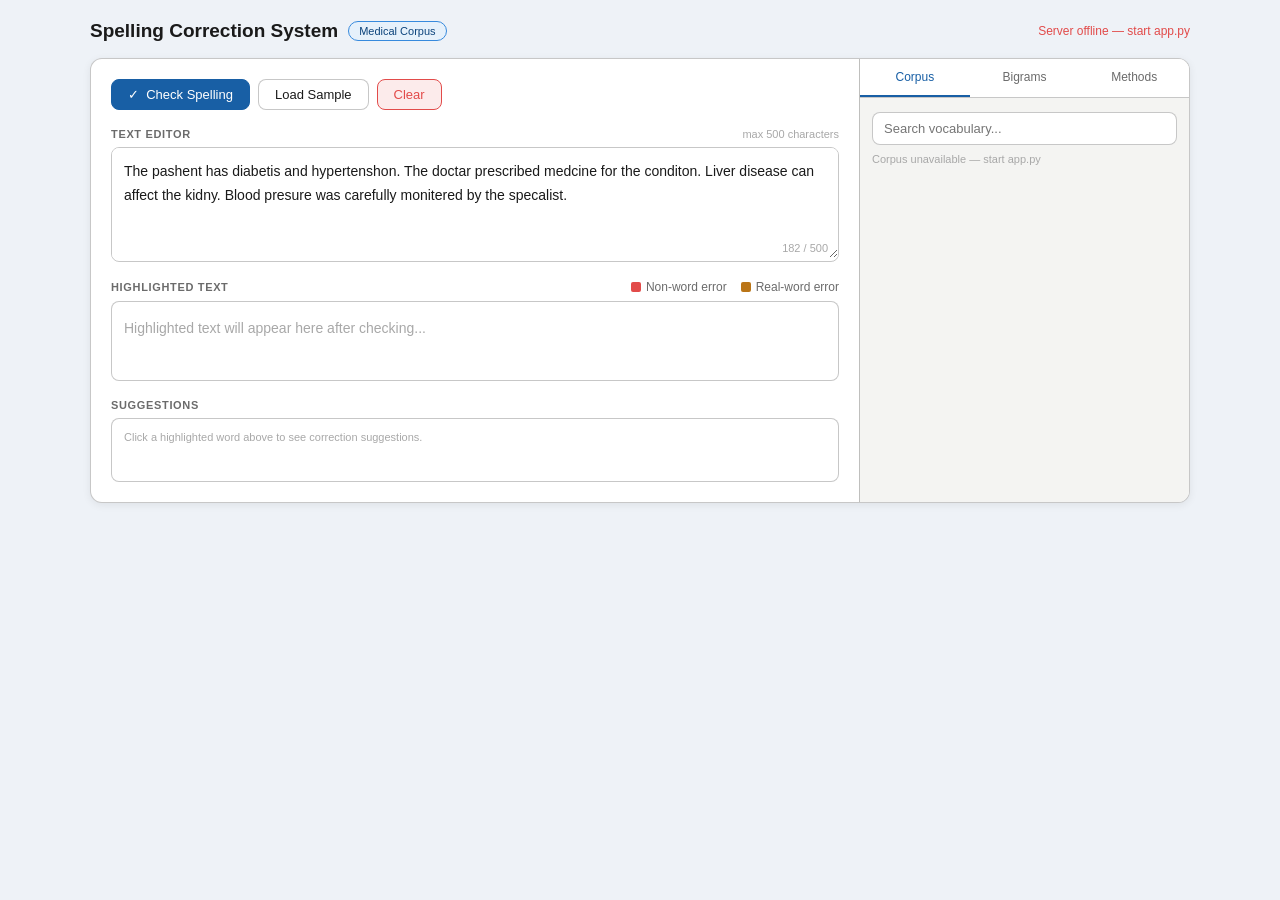
==== frontend/index.html @ 0c284ed6 "Add backend and frontend folders" ====
<!DOCTYPE html>
<html lang="en">
<head>
<meta charset="UTF-8">
<meta name="viewport" content="width=device-width, initial-scale=1.0">
<title>Probabilistic Spelling Correction System</title>
<link rel="stylesheet" href="style.css">
</head>
<body>

<header class="app-header">
  <div class="header-left">
    <h1>Spelling Correction System</h1>
    <span class="badge corpus">Medical Corpus</span>
  </div>
  <div class="header-right">
    <span class="badge" id="bertBadge" style="display:none"></span>
    <span class="badge" id="vocabBadge" style="display:none"></span>
    <span id="serverStatus" class="server-status">Connecting...</span>
  </div>
</header>

<div class="app">

  <!-- ══════════════════════ MAIN PANEL ══════════════════════ -->
  <main class="main-panel">

    <!-- Toolbar -->
    <div class="toolbar">
      <button class="btn primary" id="checkBtn" onclick="runCheck()">
        &#10003;&nbsp; Check Spelling
      </button>
      <button class="btn" onclick="loadSample()">Load Sample</button>
      <button class="btn danger" onclick="clearAll()">Clear</button>
      <span class="spinner" id="spinner" style="display:none">Analysing...</span>
    </div>

    <!-- Editor -->
    <section class="section">
      <div class="section-header">
        <span class="section-label">Text Editor</span>
        <span class="hint">max 500 characters</span>
      </div>
      <div class="editor-wrap">
        <textarea id="editor" maxlength="500"
          placeholder="Type or paste medical text here... e.g. The pashent has diabetis and hypertenshon."
          oninput="updateCount()"></textarea>
        <span class="char-count" id="charCount">0 / 500</span>
      </div>
    </section>

    <!-- Stats -->
    <div class="stats-row" id="statsRow" style="display:none">
      <div class="stat"><div class="n" id="sTotal">0</div><div class="l">total words</div></div>
      <div class="stat"><div class="n red" id="sNonword">0</div><div class="l">non-word errors</div></div>
      <div class="stat"><div class="n amber" id="sRealword">0</div><div class="l">real-word errors</div></div>
      <div class="stat"><div class="n green" id="sOk">0</div><div class="l">correct</div></div>
    </div>

    <!-- Highlighted output -->
    <section class="section">
      <div class="section-header">
        <span class="section-label">Highlighted Text</span>
        <div class="legend">
          <span class="leg"><span class="dot red"></span>Non-word error</span>
          <span class="leg"><span class="dot amber"></span>Real-word error</span>
        </div>
      </div>
      <div class="highlight-view" id="highlighted">
        <span class="placeholder">Highlighted text will appear here after checking...</span>
      </div>
    </section>

    <!-- Suggestions -->
    <section class="section">
      <div class="section-header">
        <span class="section-label">Suggestions</span>
        <span id="activeWordLabel" class="active-label"></span>
      </div>
      <div class="suggestion-box" id="suggestionBox">
        <p class="hint">Click a highlighted word above to see correction suggestions.</p>
      </div>
    </section>

  </main>

  <!-- ══════════════════════ SIDE PANEL ══════════════════════ -->
  <aside class="side-panel">
    <div class="side-tabs">
      <button class="tab active" id="tab-corpus"  onclick="switchTab('corpus')">Corpus</button>
      <button class="tab"        id="tab-bigrams" onclick="switchTab('bigrams')">Bigrams</button>
      <button class="tab"        id="tab-methods" onclick="switchTab('methods')">Methods</button>
    </div>

    <!-- Corpus Words -->
    <div class="side-content" id="side-corpus">
      <input class="search-input" id="wordSearch" type="text"
        placeholder="Search vocabulary..." oninput="filterWords(this.value)">
      <div class="count-label" id="wordCountLabel">Loading...</div>
      <ul class="word-list" id="wordList"></ul>
      <button class="btn load-more" id="wordLoadMore" onclick="loadMoreWords()" style="display:none">
        Load more
      </button>
    </div>

    <!-- Bigrams -->
    <div class="side-content" id="side-bigrams" style="display:none">
      <input class="search-input" id="bigramSearch" type="text"
        placeholder="Filter bigrams..." oninput="filterBigrams(this.value)">
      <div class="count-label" id="bigramCountLabel">Loading...</div>
      <div class="bigram-list" id="bigramList"></div>
    </div>

    <!-- Methods -->
    <div class="side-content" id="side-methods" style="display:none">
      <div class="method-card">
        <h3>Non-word Detection</h3>
        <p>Words absent from the corpus vocabulary are flagged. SymSpell generates candidates in O(1) using a pre-computed delete-neighbourhood index.</p>
      </div>
      <div class="method-card">
        <h3>Real-word Detection</h3>
        <p>Context-sensitive errors are detected by BERT (bert-base-uncased). If the masked log-probability of the word is low and a confusable alternative scores higher, the word is flagged.</p>
      </div>
      <div class="method-card">
        <h3>BERT (Masked LM)</h3>
        <p>The word is replaced with <code>[MASK]</code> and BERT predicts the most likely token. This gives true bidirectional context — far beyond what bigrams can capture.</p>
      </div>
      <div class="method-card">
        <h3>SymSpell</h3>
        <p>Pre-computes all deletes within edit distance 2 at load time. Lookup is O(1) average vs O(n·|vocab|) for brute-force Levenshtein.</p>
      </div>
      <div class="method-card">
        <h3>Minimum Edit Distance</h3>
        <p>Levenshtein distance (insertions, deletions, substitutions) annotates every suggestion chip so users see exactly how far the correction is from the original word.</p>
      </div>
      <div class="method-card">
        <h3>Noisy Channel Model</h3>
        <p>Final score = log P(candidate) + 0.5 × bigram score + 1.0 × BERT score. Combines corpus prior with contextual evidence.</p>
      </div>
      <div class="method-card">
        <h3>Bigram Language Model</h3>
        <p>Add-k smoothed bigram counts from the corpus serve as a fast fallback when BERT is unavailable, and as an additional signal during re-ranking.</p>
      </div>
      <div class="method-card">
        <h3>Corpus</h3>
        <p>Medical science domain — Gray's Anatomy, Merck Manual, Materia Medica, and supplementary NLTK corpora — totalling 100 000+ word tokens.</p>
      </div>
    </div>
  </aside>

</div><!-- .app -->

<script src="app.js"></script>
</body>
</html>
---- frontend/style.css ----
/* ============================================================
   Spelling Correction System — Stylesheet
   ============================================================ */

*, *::before, *::after { box-sizing: border-box; margin: 0; padding: 0; }

:root {
  --accent:       #185FA5;
  --accent-lt:    #E6F1FB;
  --accent-dk:    #0C447C;
  --accent-mid:   #378ADD;
  --red:          #E24B4A;
  --red-lt:       #FCEBEB;
  --red-hv:       #F7C1C1;
  --amber:        #BA7517;
  --amber-lt:     #FAEEDA;
  --amber-hv:     #FAC775;
  --green:        #3B6D11;
  --green-lt:     #EAF3DE;
  --bg:           #ffffff;
  --bg2:          #f4f4f2;
  --bg3:          #eef2f7;
  --text:         #1a1a1a;
  --muted:        #6b6b6b;
  --faint:        #a8a8a8;
  --border:       rgba(0,0,0,0.13);
  --border-md:    rgba(0,0,0,0.22);
  --r-sm:         6px;
  --r-md:         8px;
  --r-lg:         12px;
}

body {
  font-family: -apple-system, BlinkMacSystemFont, "Segoe UI", Roboto, sans-serif;
  font-size: 14px;
  color: var(--text);
  background: var(--bg3);
  min-height: 100vh;
  padding: 20px 16px 40px;
}

/* ── Header ── */
.app-header {
  display: flex;
  align-items: center;
  justify-content: space-between;
  flex-wrap: wrap;
  gap: 10px;
  max-width: 1100px;
  margin: 0 auto 16px;
}

.header-left { display: flex; align-items: center; gap: 10px; }
.header-right { display: flex; align-items: center; gap: 8px; }

.app-header h1 { font-size: 19px; font-weight: 600; }

.badge {
  font-size: 11px;
  font-weight: 500;
  padding: 3px 10px;
  border-radius: 20px;
  border: 0.5px solid transparent;
}
.badge.corpus {
  background: var(--accent-lt);
  color: var(--accent-dk);
  border-color: var(--accent-mid);
}
.badge.bert-on  { background: var(--green-lt);  color: var(--green);  border-color: var(--green); }
.badge.bert-off { background: var(--amber-lt);  color: var(--amber);  border-color: var(--amber); }
.badge.vocab    { background: var(--bg2);        color: var(--muted);  border-color: var(--border-md); }

.server-status { font-size: 12px; color: var(--muted); }
.server-status.ok  { color: var(--green); }
.server-status.err { color: var(--red); }

/* ── App Grid ── */
.app {
  display: grid;
  grid-template-columns: 1fr 330px;
  max-width: 1100px;
  margin: 0 auto;
  border: 0.5px solid var(--border-md);
  border-radius: var(--r-lg);
  overflow: hidden;
  background: var(--bg);
  box-shadow: 0 2px 8px rgba(0,0,0,0.07);
}

/* ── Main Panel ── */
.main-panel {
  padding: 20px;
  display: flex;
  flex-direction: column;
  gap: 18px;
}

/* ── Toolbar ── */
.toolbar { display: flex; align-items: center; gap: 8px; flex-wrap: wrap; }

.btn {
  padding: 7px 16px;
  border-radius: var(--r-md);
  border: 0.5px solid var(--border-md);
  background: var(--bg);
  color: var(--text);
  font-size: 13px;
  font-weight: 500;
  cursor: pointer;
  transition: background 0.12s, transform 0.08s;
}
.btn:hover  { background: var(--bg2); }
.btn:active { transform: scale(0.97); }
.btn.primary { background: var(--accent); color: #fff; border-color: var(--accent); }
.btn.primary:hover { background: var(--accent-dk); }
.btn.danger  { background: var(--red-lt); color: var(--red); border-color: var(--red); }
.btn.danger:hover { background: var(--red-hv); }
.btn.load-more { width: 100%; margin-top: 8px; background: var(--bg2); font-size: 12px; padding: 6px; }

.spinner { font-size: 12px; color: var(--muted); font-style: italic; }

/* ── Section ── */
.section { display: flex; flex-direction: column; gap: 7px; }
.section-header {
  display: flex; justify-content: space-between; align-items: center;
  flex-wrap: wrap; gap: 6px;
}
.section-label {
  font-size: 11px; font-weight: 600; color: var(--muted);
  text-transform: uppercase; letter-spacing: 0.06em;
}
.hint { font-size: 11px; color: var(--faint); }

/* ── Editor ── */
.editor-wrap {
  position: relative;
  border: 0.5px solid var(--border-md);
  border-radius: var(--r-md);
  overflow: hidden;
}
#editor {
  width: 100%;
  min-height: 110px;
  max-height: 140px;
  padding: 12px 12px 28px;
  font-size: 14px;
  line-height: 1.7;
  resize: vertical;
  border: none;
  outline: none;
  background: var(--bg);
  color: var(--text);
  font-family: inherit;
}
#editor:focus { box-shadow: 0 0 0 2px var(--accent-mid) inset; }
.char-count {
  position: absolute; bottom: 7px; right: 10px;
  font-size: 11px; color: var(--faint); pointer-events: none;
}
.char-count.warn { color: var(--red); }

/* ── Stats ── */
.stats-row { display: grid; grid-template-columns: repeat(4,1fr); gap: 10px; }
.stat {
  background: var(--bg2);
  border-radius: var(--r-md);
  padding: 10px 12px;
  text-align: center;
}
.stat .n { font-size: 24px; font-weight: 600; line-height: 1.2; }
.stat .l { font-size: 11px; color: var(--muted); margin-top: 3px; }
.n.red   { color: var(--red); }
.n.amber { color: var(--amber); }
.n.green { color: var(--green); }

/* ── Highlighted View ── */
.highlight-view {
  border: 0.5px solid var(--border-md);
  border-radius: var(--r-md);
  padding: 12px;
  min-height: 80px;
  line-height: 2.1;
  font-size: 14px;
  background: var(--bg);
  word-break: break-word;
}
.placeholder { color: var(--faint); }

.err-nonword {
  background: var(--red-lt);
  border-bottom: 2px solid var(--red);
  border-radius: 3px;
  cursor: pointer;
  padding: 1px 3px;
  transition: background 0.1s;
}
.err-nonword:hover { background: var(--red-hv); }

.err-realword {
  background: var(--amber-lt);
  border-bottom: 2px solid var(--amber);
  border-radius: 3px;
  cursor: pointer;
  padding: 1px 3px;
  transition: background 0.1s;
}
.err-realword:hover { background: var(--amber-hv); }

/* ── Legend ── */
.legend { display: flex; gap: 14px; font-size: 12px; color: var(--muted); align-items: center; }
.leg { display: flex; align-items: center; gap: 5px; }
.dot { width: 10px; height: 10px; border-radius: 2px; flex-shrink: 0; }
.dot.red   { background: var(--red); }
.dot.amber { background: var(--amber); }

/* ── Suggestion Box ── */
.suggestion-box {
  border: 0.5px solid var(--border-md);
  border-radius: var(--r-md);
  padding: 12px;
  min-height: 64px;
  background: var(--bg);
}
.sugg-list { display: flex; flex-wrap: wrap; gap: 8px; margin-top: 10px; }
.sugg-chip {
  display: inline-flex;
  align-items: center;
  gap: 6px;
  padding: 5px 12px;
  border-radius: 20px;
  border: 0.5px solid var(--border-md);
  font-size: 13px;
  cursor: pointer;
  background: var(--accent-lt);
  color: var(--accent-dk);
  transition: background 0.1s;
}
.sugg-chip:hover { background: #B5D4F4; }
.sugg-chip .meta {
  font-size: 10px;
  color: var(--accent);
  font-weight: 600;
  border-left: 1px solid var(--accent-mid);
  padding-left: 6px;
}
.active-label { font-size: 12px; color: var(--muted); }
.err-tag {
  display: inline-block;
  font-size: 10px; font-weight: 500;
  padding: 1px 6px; border-radius: 3px; margin-left: 5px;
  vertical-align: middle;
}
.tag-nw { background: var(--red-lt);   color: var(--red); }
.tag-rw { background: var(--amber-lt); color: var(--amber); }

/* ── Side Panel ── */
.side-panel {
  background: var(--bg2);
  border-left: 0.5px solid var(--border-md);
  display: flex;
  flex-direction: column;
  overflow: hidden;
}
.side-tabs {
  display: flex;
  border-bottom: 0.5px solid var(--border-md);
  background: var(--bg);
}
.tab {
  flex: 1; padding: 11px 6px;
  text-align: center; font-size: 12px; font-weight: 500;
  cursor: pointer; color: var(--muted);
  border: none; border-bottom: 2px solid transparent;
  background: none; transition: color 0.12s, border-color 0.12s;
}
.tab:hover:not(.active) { color: var(--text); }
.tab.active { color: var(--accent); border-bottom-color: var(--accent); }

.side-content {
  flex: 1; overflow-y: auto;
  padding: 14px 12px;
  display: flex; flex-direction: column;
}

/* ── Search ── */
.search-input {
  width: 100%; padding: 8px 11px;
  border: 0.5px solid var(--border-md);
  border-radius: var(--r-md);
  font-size: 13px;
  background: var(--bg); color: var(--text);
  outline: none; margin-bottom: 8px;
}
.search-input:focus { border-color: var(--accent-mid); box-shadow: 0 0 0 2px rgba(55,138,221,0.15); }
.count-label { font-size: 11px; color: var(--faint); margin-bottom: 8px; }

/* ── Word List ── */
.word-list { list-style: none; display: flex; flex-direction: column; gap: 1px; }
.word-item {
  display: flex; justify-content: space-between; align-items: center;
  padding: 5px 8px; border-radius: var(--r-sm);
  font-size: 13px; transition: background 0.1s;
}
.word-item:hover { background: var(--bg); }
.word-freq { font-size: 11px; color: var(--faint); }

/* ── Bigram List ── */
.bigram-list { display: flex; flex-direction: column; gap: 4px; font-size: 13px; }
.bigram-row {
  display: flex; justify-content: space-between; align-items: center;
  padding: 5px 8px; border-radius: var(--r-sm); transition: background 0.1s;
}
.bigram-row:hover { background: var(--bg); }
.bigram-meta { text-align: right; }
.bigram-count { font-size: 11px; color: var(--muted); }
.prob-bar-wrap { width: 70px; height: 5px; background: var(--border); border-radius: 3px; margin-top: 3px; }
.prob-bar { height: 5px; background: var(--accent-mid); border-radius: 3px; }

/* ── Method Cards ── */
.method-card {
  background: var(--bg); border: 0.5px solid var(--border-md);
  border-radius: var(--r-md); padding: 12px 14px; margin-bottom: 10px;
}
.method-card h3 { font-size: 13px; font-weight: 600; margin-bottom: 5px; }
.method-card p  { font-size: 12px; line-height: 1.65; color: var(--muted); }
.method-card code {
  background: var(--bg2); padding: 1px 5px; border-radius: 3px;
  font-family: monospace; font-size: 11px;
}

/* ── Responsive ── */
@media (max-width: 760px) {
  .app { grid-template-columns: 1fr; }
  .side-panel { border-left: none; border-top: 0.5px solid var(--border-md); max-height: 380px; }
  .stats-row { grid-template-columns: repeat(2,1fr); }
}
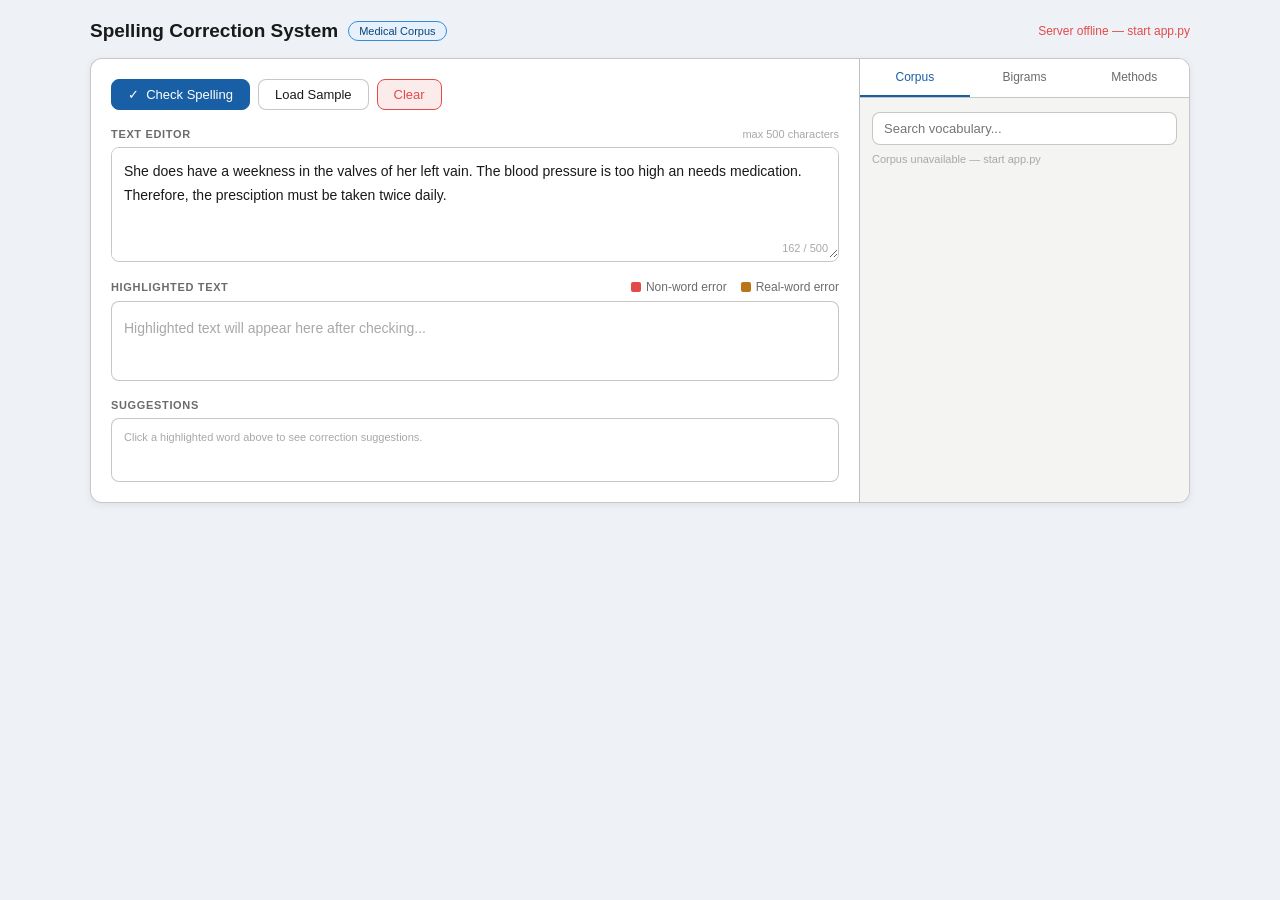
==== commit fe5e69cc: "270426 - Spelling system enhacement" ====
--- a/frontend/index.html
+++ b/frontend/index.html
@@ -14,8 +14,6 @@
     <span class="badge corpus">Medical Corpus</span>
   </div>
   <div class="header-right">
-    <span class="badge" id="bertBadge" style="display:none"></span>
-    <span class="badge" id="vocabBadge" style="display:none"></span>
     <span id="serverStatus" class="server-status">Connecting...</span>
   </div>
 </header>
@@ -113,39 +111,39 @@
 
     <!-- Methods -->
     <div class="side-content" id="side-methods" style="display:none">
-      <div class="method-card">
-        <h3>Non-word Detection</h3>
-        <p>Words absent from the corpus vocabulary are flagged. SymSpell generates candidates in O(1) using a pre-computed delete-neighbourhood index.</p>
-      </div>
-      <div class="method-card">
-        <h3>Real-word Detection</h3>
-        <p>Context-sensitive errors are detected by BERT (bert-base-uncased). If the masked log-probability of the word is low and a confusable alternative scores higher, the word is flagged.</p>
-      </div>
-      <div class="method-card">
-        <h3>BERT (Masked LM)</h3>
-        <p>The word is replaced with <code>[MASK]</code> and BERT predicts the most likely token. This gives true bidirectional context — far beyond what bigrams can capture.</p>
-      </div>
-      <div class="method-card">
-        <h3>SymSpell</h3>
-        <p>Pre-computes all deletes within edit distance 2 at load time. Lookup is O(1) average vs O(n·|vocab|) for brute-force Levenshtein.</p>
-      </div>
-      <div class="method-card">
-        <h3>Minimum Edit Distance</h3>
-        <p>Levenshtein distance (insertions, deletions, substitutions) annotates every suggestion chip so users see exactly how far the correction is from the original word.</p>
-      </div>
-      <div class="method-card">
-        <h3>Noisy Channel Model</h3>
-        <p>Final score = log P(candidate) + 0.5 × bigram score + 1.0 × BERT score. Combines corpus prior with contextual evidence.</p>
-      </div>
-      <div class="method-card">
-        <h3>Bigram Language Model</h3>
-        <p>Add-k smoothed bigram counts from the corpus serve as a fast fallback when BERT is unavailable, and as an additional signal during re-ranking.</p>
-      </div>
-      <div class="method-card">
-        <h3>Corpus</h3>
-        <p>Medical science domain — Gray's Anatomy, Merck Manual, Materia Medica, and supplementary NLTK corpora — totalling 100 000+ word tokens.</p>
-      </div>
-    </div>
+  <div class="method-card">
+    <h3>Non-word Detection</h3>
+    <p>Utilizes a <strong>Hybrid Dictionary Strategy</strong>. The system merges candidates from a specialized medical SymSpell index (O(1) lookup) with standard English vocabulary (PySpellChecker), ensuring broad coverage without sacrificing domain specificity.</p>
+  </div>
+  <div class="method-card">
+    <h3>Real-word Detection</h3>
+    <p>Context-sensitive errors (e.g., "horse" vs. "hoarse") are detected using a <strong>Bidirectional Bigram Model</strong>. By evaluating the local sentence structure against an aggressive 10x probability threshold, anomalies are flagged with high precision.</p>
+  </div>
+  <div class="method-card">
+    <h3>Bidirectional Bigrams</h3>
+    <p>Unlike standard left-to-right models, this system checks both the <strong>Left Context</strong> (<i>w<sub>i-1</sub> &rarr; w<sub>i</sub></i>) and <strong>Right Context</strong> (<i>w<sub>i</sub> &rarr; w<sub>i+1</sub></i>). This provides robust syntactic validation without the computational overhead of deep learning.</p>
+  </div>
+  <div class="method-card">
+    <h3>Lemmatization & Root Analysis</h3>
+    <p>Powered by NLTK's <code>WordNetLemmatizer</code>. Before flagging a real-word error, the system reduces both the typed word and candidates to their base morphological roots (e.g., "kidney" vs "kidneys") to completely eliminate false positives on plurals.</p>
+  </div>
+  <div class="method-card">
+    <h3>Noisy Channel Model</h3>
+    <p>Suggestions are mathematically ranked using a custom log-linear formula: <i>Base Frequency - (10 &times; Edit Distance) + Bigram Context + Domain Bonus</i>. Medical terms receive a +5.0 priority boost to surface the most contextually relevant clinical corrections.</p>
+  </div>
+  <div class="method-card">
+    <h3>SymSpell Optimization</h3>
+    <p>Pre-computes all deletes within a maximum edit distance at load time. This spatial index lookup drastically reduces computational complexity compared to traditional brute-force Levenshtein algorithms.</p>
+  </div>
+  <div class="method-card">
+    <h3>Minimum Edit Distance</h3>
+    <p>A custom dynamic-programming Levenshtein algorithm calculates the physical "cost" of a typo (insertions, deletions, substitutions). This metric annotates every UI suggestion chip so users see the exact distance from their original input.</p>
+  </div>
+  <div class="method-card">
+    <h3>Medical Corpus</h3>
+    <p>A highly specialized, clean domain vocabulary curated from 19th-century clinical texts (Gray's Anatomy, etc.). Filtered via ML language detection (<code>langdetect</code>) to eliminate OCR noise, totalling over <strong>640,000 word tokens</strong>.</p>
+  </div>
+</div>
   </aside>
 
 </div><!-- .app -->
